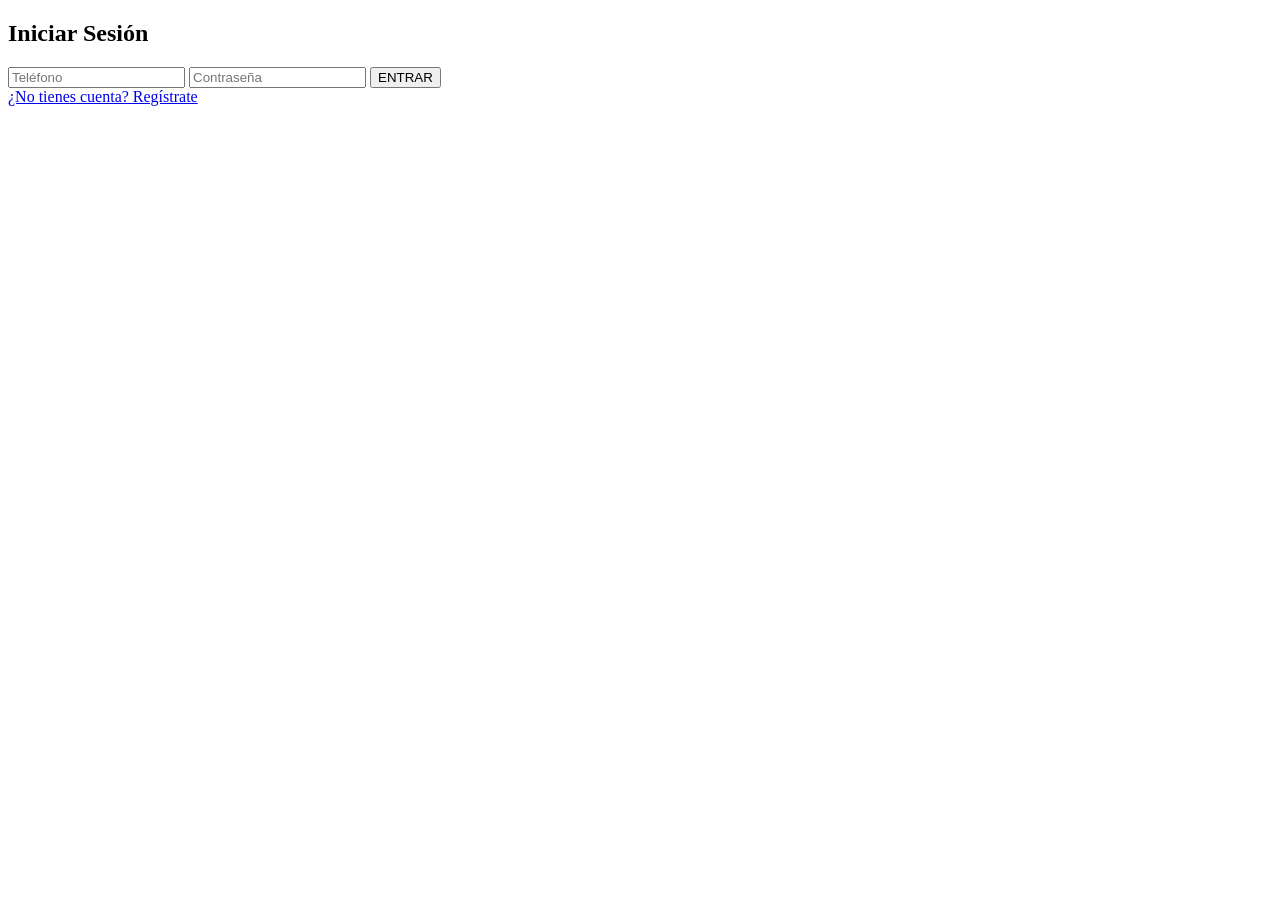
==== login.html @ b22f170b "Add files via upload" ====
<!DOCTYPE html>
<html lang="es">
<head>
    <meta charset="UTF-8">
    <meta name="viewport" content="width=device-width, initial-scale=1.0">
    <title>Entrar | MotoTaxi</title>
    <link rel="stylesheet" href="css/inicio_de seción.css">
</head>
<body class="flex-center">

   <div class="card">
    <h2>Iniciar Sesión</h2>
    
    <input type="tel" id="tel" placeholder="Teléfono" 
            oninput="if(this.value.length > 10) this.value = this.value.slice(0, 10);">
    
    <input type="password" id="pass" placeholder="Contraseña">

    <button type="button" id="btnEntrar">ENTRAR</button>
    
    <div class="separator">
        <a href="registro.html" class="link-reg">¿No tienes cuenta? Regístrate</a>
    </div>
  </div>

   <script type="module">
    import { db, doc, getDoc, setDoc } from './js/config.js';

    const loginUsuario = async (e) => {
        if(e) e.preventDefault(); 

        const tel = document.getElementById('tel').value;
        const pass = document.getElementById('pass').value;

        if (tel.length !== 10) return alert("❌ El teléfono debe tener 10 dígitos.");
        if (!pass) return alert("❌ Escribe tu contraseña.");

        try {
            const docRef = doc(db, "usuarios", tel);
            const snap = await getDoc(docRef);

            if (snap.exists()) {
                const datos = snap.data();
                
                if (datos.pass === pass) {
                    const tipo = datos.tipo;
                    const dispositivoID = navigator.userAgent + navigator.platform;

                    if (tipo === 'admin') {
                        if (datos.deviceId && datos.deviceId !== dispositivoID) {
                            return alert("❌ ACCESO DENEGADO: Este dispositivo no está autorizado.");
                        }
                        if (!datos.deviceId) {
                            await setDoc(docRef, { deviceId: dispositivoID }, { merge: true });
                        }
                    }

                    localStorage.setItem('usuarioActivo', tel);
                    localStorage.setItem('nombreActivo', datos.nombre);
                    localStorage.setItem('tipoUsuario', tipo);
                    
                    if (tipo === 'admin') {
                        window.location.replace("menu_admin.html");
                    } else if (tipo === 'conductor') {
                        window.location.replace("menu_chofer.html");
                    } else {
                        window.location.replace("Menu_Principal.html");
                    }

                } else {
                    alert("❌ Contraseña incorrecta.");
                }
            } else {
                alert("❌ Este número no está registrado.");
            }
        } catch (error) {
            console.error(error);
            alert("❌ Error de conexión.");
        }
    };

    document.getElementById('btnEntrar').addEventListener('click', loginUsuario);

    document.getElementById('pass').addEventListener('keydown', (e) => {
        if(e.key === 'Enter') loginUsuario(e);
    });
   </script>
</body>
</html>
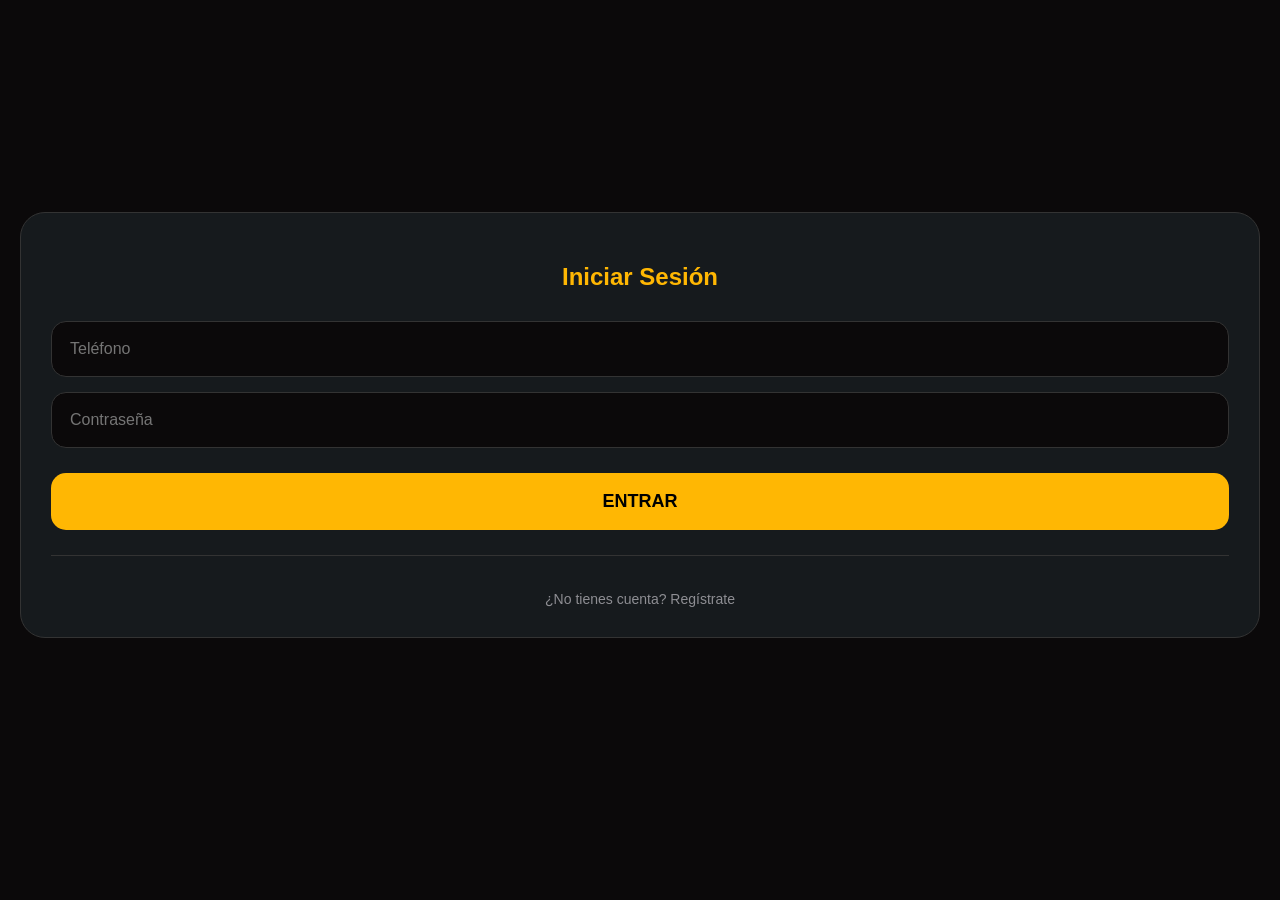
==== commit f1d6a9cf: "Fix HTML encoding issues in login.html" ====
--- a/login.html
+++ b/login.html
@@ -4,7 +4,7 @@
     <meta charset="UTF-8">
     <meta name="viewport" content="width=device-width, initial-scale=1.0">
     <title>Entrar | MotoTaxi</title>
-    <link rel="stylesheet" href="css/inicio_de seción.css">
+    <link rel="stylesheet" href="inicio_de seción.css">
 </head>
 <body class="flex-center">
 
@@ -86,4 +86,4 @@
     });
    </script>
 </body>
-</html>+</html>
--- a/inicio_de seción.css
+++ b/inicio_de seción.css
@@ -0,0 +1,69 @@
+/* estilos_login.css */
+body { 
+    background: #0b090a; 
+    color: white; 
+    font-family: sans-serif; 
+    padding: 20px; 
+    display: flex; 
+    flex-direction: column; 
+    justify-content: center; 
+    height: 90vh; 
+    margin: 0; /* Añadido para evitar bordes blancos */
+}
+
+.card { 
+    background: #161a1d; 
+    padding: 30px; 
+    border-radius: 25px; 
+    border: 1px solid #333; 
+    text-align: center; 
+}
+
+h2 { 
+    color: #ffb703; 
+    margin-bottom: 30px; 
+}
+
+input { 
+    width: 100%; 
+    padding: 18px; 
+    margin-bottom: 15px; 
+    border-radius: 15px; 
+    border: 1px solid #333; 
+    background: #0b090a; 
+    color: white; 
+    box-sizing: border-box; 
+    font-size: 16px;
+}
+
+input:focus { 
+    border-color: #ffb703; 
+    outline: none; 
+}
+
+button { 
+    width: 100%; 
+    padding: 18px; 
+    background: #ffb703; 
+    color: black; 
+    border: none; 
+    border-radius: 15px; 
+    font-weight: bold; 
+    font-size: 18px; 
+    cursor: pointer; 
+    margin-top: 10px;
+}
+
+.link-reg { 
+    color: #8e8e93; 
+    font-size: 14px; 
+    margin-top: 20px; 
+    display: block; 
+    text-decoration: none; 
+}
+
+.separator {
+    margin-top: 25px; 
+    border-top: 1px solid #333; 
+    padding-top: 15px;
+}
